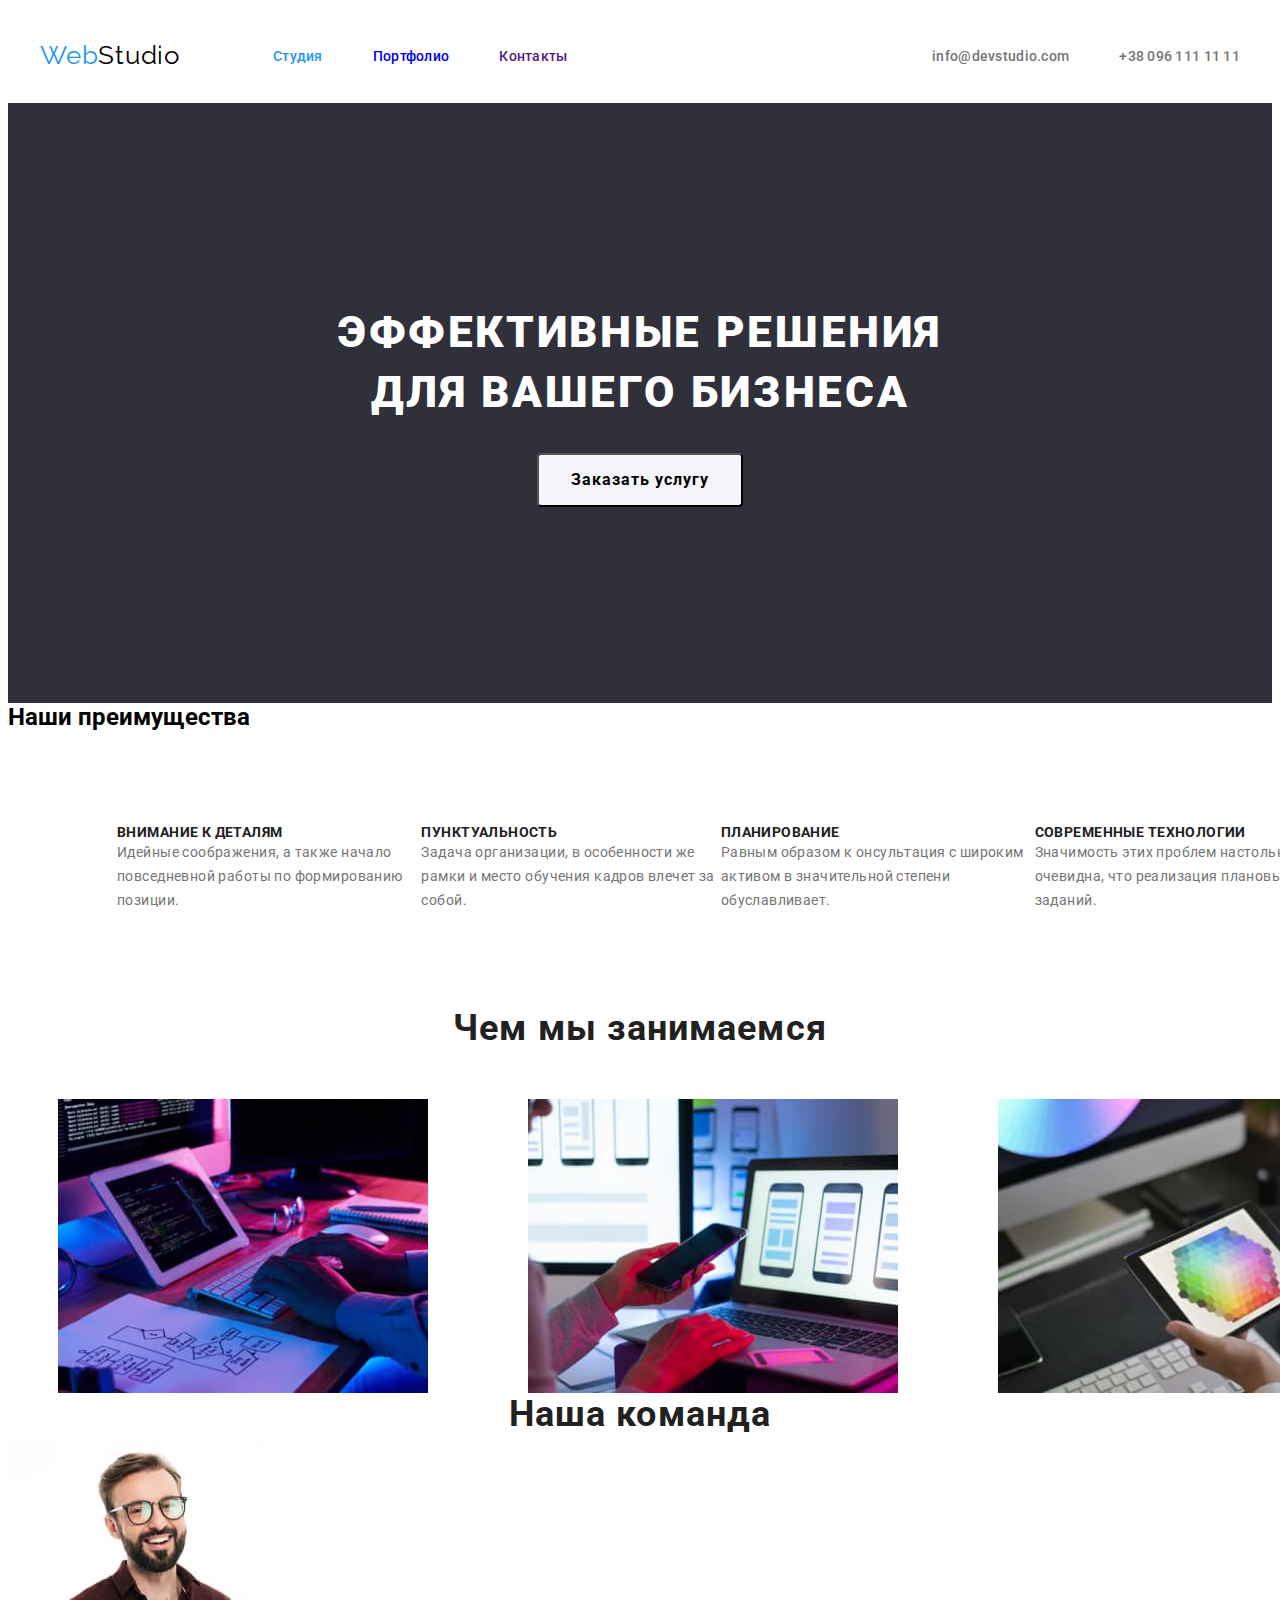
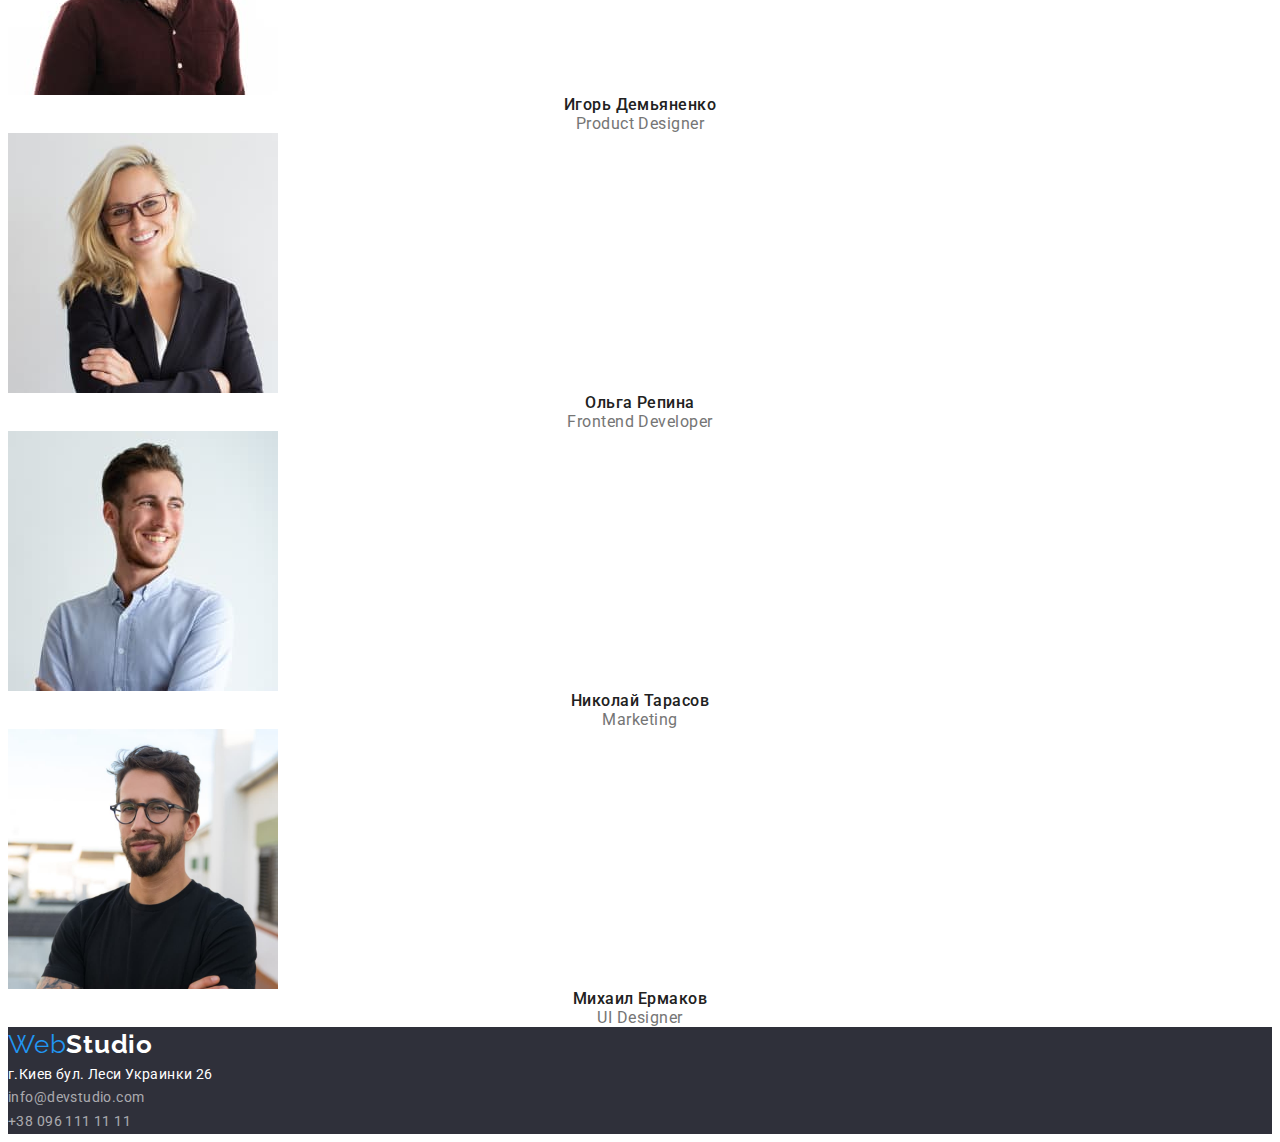
==== index.html @ 756ed8ec "начало" ====
<!DOCTYPE html>
<html lang="ru">
  <head>
    <meta charset="UTF-8" />
    <meta http-equiv="X-UA-Compatible" content="IE=edge" />
    <meta name="viewport" content="width=device-width, initial-scale=1.0" />
    <title>Document</title>
    <link rel="preconnect" href="https://fonts.gstatic.com" />
    <link
      href="https://fonts.googleapis.com/css2?family=Raleway:wght@700&family=Roboto:wght@400;500;700;900&display=swap"
      rel="stylesheet"
    />
    <link
      rel="stylesheet"
      href="https://cdnjs.cloudflare.com/ajax/libs/modern-normalize/1.1.0/modern-normalize.min.css"
      integrity="sha512-wpPYUAdjBVSE4KJnH1VR1HeZfpl1ub8YT/NKx4PuQ5NmX2tKuGu6U/JRp5y+Y8XG2tV+wKQpNHVUX03MfMFn9Q=="
      crossorigin="anonymous"
      referrerpolicy="no-referrer"
    />
    <link rel="stylesheet" href="./css/styles.css" />
  </head>
  <body>
    <header class="header">
      <div class="container header-container">
        <nav class="header-nav">
          <a class="logo link" href="./index.html">Web<span class="logo-black">Studio</span> </a>
          <ul class="header-menu list">
            <li class="menu-list">
              <a class="menu-list-link link current" href="./index.html">Студия</a>
            </li>
            <li class="menu-list">
              <a class="menu-list-link link" href="./portfolio.html">Портфолио</a>
            </li>
            <li class="menu-list"><a class="menu-list-link link" href="">Контакты</a></li>
          </ul>
        </nav>
        <ul class="contacts-header list">
          <li class="contacts-header-list">
            <a class="contacts-header-mail-link link" href="mailto:info@devstudio.com"
              >info@devstudio.com</a
            >
          </li>
          <li class="contacts-header-list">
            <a class="contacts-header-phone-link link" href="tel:+380961111111"
              >+38 096 111 11 11</a
            >
          </li>
        </ul>
      </div>
    </header>
    <!-- hero -->
    <main>
      <section class="hero">
        <h1 class="titel-hero">Эффективные решения<br />для вашего бизнеса</h1>
        <button type="button" class="modal-button">Заказать услугу</button>
      </section>
      <!-- advantages -->
      <section>
        <!--скрыть заголовок-->
        <h2>Наши преимущества</h2>
        <ul class="advantages container">
          <li class="list">
            <h3 class="advantages-titel">Внимание к деталям</h3>
            <p class="advantages-text">
              Идейные соображения, а также начало повседневной работы по формированию позиции.
            </p>
          </li>
          <li class="list">
            <h3 class="advantages-titel">Пунктуальность</h3>
            <p class="advantages-text">
              Задача организации, в особенности же рамки и место обучения кадров влечет за собой.
            </p>
          </li>
          <li class="list">
            <h3 class="advantages-titel">Планирование</h3>
            <p class="advantages-text">
              Равным образом к онсультация с широким активом в значительной степени обуславливает.
            </p>
          </li>
          <li class="list">
            <h3 class="advantages-titel">Современные технологии</h3>
            <p class="advantages-text">
              Значимость этих проблем настолько очевидна, что реализация плановых заданий.
            </p>
          </li>
        </ul>
      </section>
      <!-- job -->
      <section>
        <h2 class="job">Чем мы занимаемся</h2>
        <ul class="job-list">
          <li class="list">
            <img class="job-list-img" src="./imeges/job/1.jpg" alt="Верстка сайта" width="370" />
          </li>
          <li class="list">
            <img
              class="job-list-img"
              src="./imeges/job/2.jpg"
              alt="Адаптация для разных устройств"
              width="370"
            />
          </li>
          <li class="list">
            <img
              class="job-list-img"
              src="./imeges/job/3.jpg"
              alt="Подбор цветовой гаммы"
              width="370"
            />
          </li>
        </ul>
      </section>
      <!-- team -->
      <section>
        <h2 class="team-titel">Наша команда</h2>
        <ul class="team-list">
          <li class="list">
            <img src="./imeges/team/1.jpg" alt="фото Игоря Демьяненко" width="270" />
            <h3 class="team-name">Игорь Демьяненко</h3>
            <p lang="en" class="position">Product Designer</p>
          </li>
          <li class="list">
            <img src="./imeges/team/2.jpg" alt="фото Ольги Репиной" width="270" />
            <h3 class="team-name">Ольга Репина</h3>
            <p lang="en" class="position">Frontend Developer</p>
          </li>
          <li class="list">
            <img src="./imeges/team/3.jpg" alt="фото Николая Тарасова" width="270" />
            <h3 class="team-name">Николай Тарасов</h3>
            <p lang="en" class="position">Marketing</p>
          </li>
          <li class="list">
            <img src="./imeges/team/4.jpg" alt="фото Михаила Ермакова" width="270" />
            <h3 class="team-name">Михаил Ермаков</h3>
            <p lang="en" class="position">UI Designer</p>
          </li>
        </ul>
      </section>
    </main>
    <!-- footer -->
    <footer class="footer">
      <a class="logo link" href="./index.html">Web<span class="logo-white">Studio</span></a>
      <address class="address">
        <ul class="footer-list list">
          <li>
            <a
              class="footer-list-address link"
              href="https://goo.gl/maps/URizzxRPcftidG8c9"
              target="_blank"
              rel="nooperer noreferrer"
              >г.Киев бул. Леси Украинки 26</a
            >
          </li>
          <li>
            <a class="footer-link-mail link" href="mailto:info@devstudio.com">info@devstudio.com</a>
          </li>
          <li><a class="footer-link-tel link" href="tel:+380961111111">+38 096 111 11 11</a></li>
        </ul>
      </address>
    </footer>
  </body>
</html>
---- css/styles.css ----
:root {
  --main-font: 'Roboto', sans-serif;
  --secondary-font: ;
  --accent-color: #2196f3;
  --background-color: #2F303A;
  --contact-head: #757575;
  --titel-hero-button: #FFFFFF;
  --bacground-button: #F5F4FA;
}
h1,
h2,
h3,
h4,
h5,
h6,
p {
  margin-top: 0;
  margin-bottom: 0;
}
ul,
ol {
  margin-top: 0;
  margin-bottom: 0;
  padding-left: 0;
}
img {
  display: block;
}
body {
  font-family: var(--main-font);
}
.list {
  list-style: none;
}
.link {
  text-decoration: none;
}

/* header */
.header {
  padding-top: 32px;
  padding-bottom: 32px;
}
.container {
  width: 1200px;
  margin: 0 auto;
  padding-left: 15px;
  padding-right: 15px;
}
.header-container {
  display: flex;
}
.header-nav {
  display: flex;
  align-items: center;
}
.header-menu {
  display: flex;
}
.contacts-header {
  display: flex;
  align-items: center;
  margin-left: auto;
}
.logo {
  font-family: 'Raleway', sans-serif;
  font-weight: 400;
  font-size: 26px;
  line-height: 1.2;
  letter-spacing: 0.03em;
  color: var(--accent-color);
  margin-right: 93px;
}
.menu-list:not(:last-child) {
  margin-right: 50px;
}
.logo-black {
  font-family: 'Raleway', sans-serif;
  font-weight: 400;
  font-size: 26px;
  line-height: 1.2;
  letter-spacing: 0.03em;
  color: #000;
}

.menu-list-link {
  font-weight: 500;
  font-size: 14px;
  line-height: 1.14;
  letter-spacing: 0.02em;
  }
.current {
  color: var(--accent-color);
}
.menu-list-link:hover,
.menu-list-link:focus {
  color: var(--accent-color);
}
.contacts-header-mail-link {
  font-weight: 500;
  font-size: 14px;
  line-height: 1.14;
  letter-spacing: 0.02em;
  color: var(--contact-head);
  margin-left: auto;
  }
.contacts-header-phone-link {
  font-weight: 500;
  font-size: 14px;
  line-height: 1.14;
  letter-spacing: 0.02em;
  color: var(--contact-head);
  margin-left: 50px;
  }
.contacts-header-mail-link:hover,
.contacts-header-mail-link:focus {
  color: var(--accent-color);
}
.contacts-header-phone-link:hover,
.contacts-header-phone-link:focus {
  color: var(--accent-color);
}

/* hero */
.titel-hero {
font-weight: 900;
font-size: 44px;
line-height: 1.36;
text-align: center;
letter-spacing: 0.06em;
text-transform: uppercase;
color: var(--titel-hero-button);
margin-right: auto;
padding: 200px 0px 30px 0px;
}
.hero {
  background-color: var(--background-color);
  height: 600px;
   }
.modal-button {
border-radius: 4px;
font-family: inherit;
font-weight: 700;
font-size: 16px;
line-height: 1.87;
display: flex;
align-items: center;
text-align: center;
letter-spacing: 0.06em;
cursor: pointer;
background: var(--bacground-button);
padding: 10px 32px;
margin-right: auto;
margin-left: auto;
}
.modal-button:hover,
.modal-button:focus {
  color: var(--titel-hero-button);
  background: var(--accent-color);
}
/* advantages */
.advantages {
  display: flex;
  margin: 94px 94px;
}
.advantages-titel {
font-weight: 700;
font-size: 14px;
line-height: 1.14;
letter-spacing: 0.03em;
text-transform: uppercase;
color: #212121;
}
.advantages-text {
font-weight: 400;
font-size: 14px;
line-height: 1.71;
letter-spacing: 0.03em;
color: #757575;
}
.titel2 {
font-weight: 700;
font-size: 36px;
line-height: 1.17;
text-align: center;
letter-spacing: 0.03em;
color: #212121;
}
.position {
font-weight: 400;
font-size: 16px;
line-height: 1.19
text-align: center;
letter-spacing: 0.03em;
color: #757575;
}
.titel3-name {
font-weight: 500;
font-size: 16px;
line-height: 1.19;
letter-spacing: 0.03em;
color: #212121;
}
/* job  */
.job {
  margin-bottom: 50px;
}
.job-list{
  display: flex;
  }
  .job-list-img {
    margin-left: 50px;
    margin-right: 50px;
  }
.job, .team-titel {
font-weight: 700;
font-size: 36px;
line-height: 1.17;
text-align: center;
letter-spacing: 0.03em;
color: #212121;
}
/* team */
.team-name {
font-weight: 500;
font-size: 16px;
line-height: 1.19;
text-align: center;
letter-spacing: 0.03em;
color: #212121;
}
.position {
font-weight: 400;
font-size: 16px;
line-height: 1.19;
text-align: center;
letter-spacing: 0.03em;
color: #757575;
}
.logo-white {
font-weight: 700;
font-size: 26px;
line-height: 1.35;
letter-spacing: 0.03em;
color: #FFFFFF;
}
/* footer */
.address {
  font-style: normal
}
.footer {
  background: var(--background-color);
}
.footer-list-address {
font-weight: 400;
font-size: 14px;
line-height: 1.71;
letter-spacing: 0.03em;
color: #FFFFFF;
}
.footer-link-mail {
font-weight: 400;
font-size: 14px;
line-height: 1.71;
letter-spacing: 0.03em;
color: #FFFFFF99;
}
.footer-link-tel {
font-weight: 400;
font-size: 14px;
line-height: 1.71;
letter-spacing: 0.03em;
color: #FFFFFF99;
}
/* Портфолио */
.modal-button-portfolio {
font-weight: 500;
font-size: 16px;
line-height: 1.62;
text-align: center;
letter-spacing: 0.03em;
color: #212121;
cursor: pointer;
font-family: inherit;
}
.modal-button-portfolio:hover,
.modal-button-portfolio:focus {
color: var(--titel-hero-button);
background: var(--accent-color);
}
.list-portfolio {
font-weight: 700;
font-size: 18px;
line-height: 2;
letter-spacing: 0.06em;
color: #212121;
} 
.list-portfolio-category {
font-weight: 400;
font-size: 16px;
line-height: 1.87;
letter-spacing: 0.03em;
color: #757575;
}
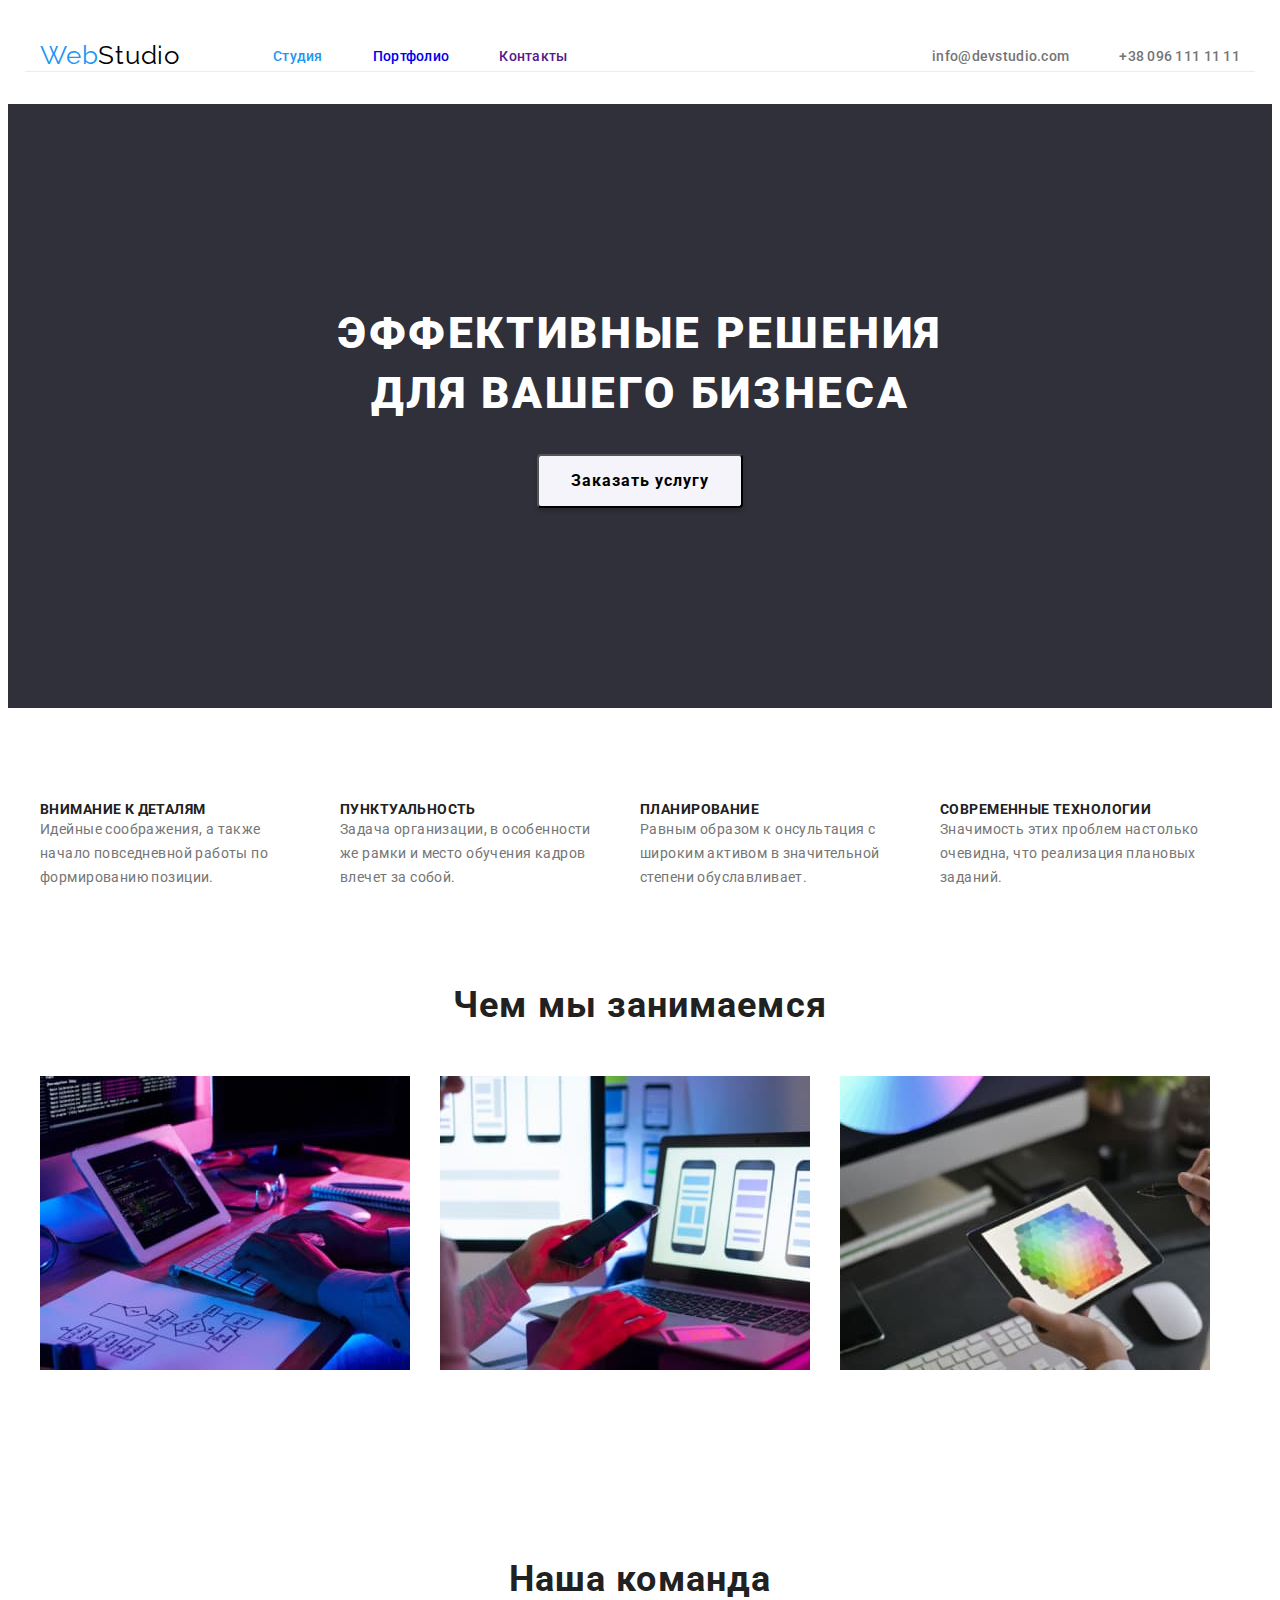
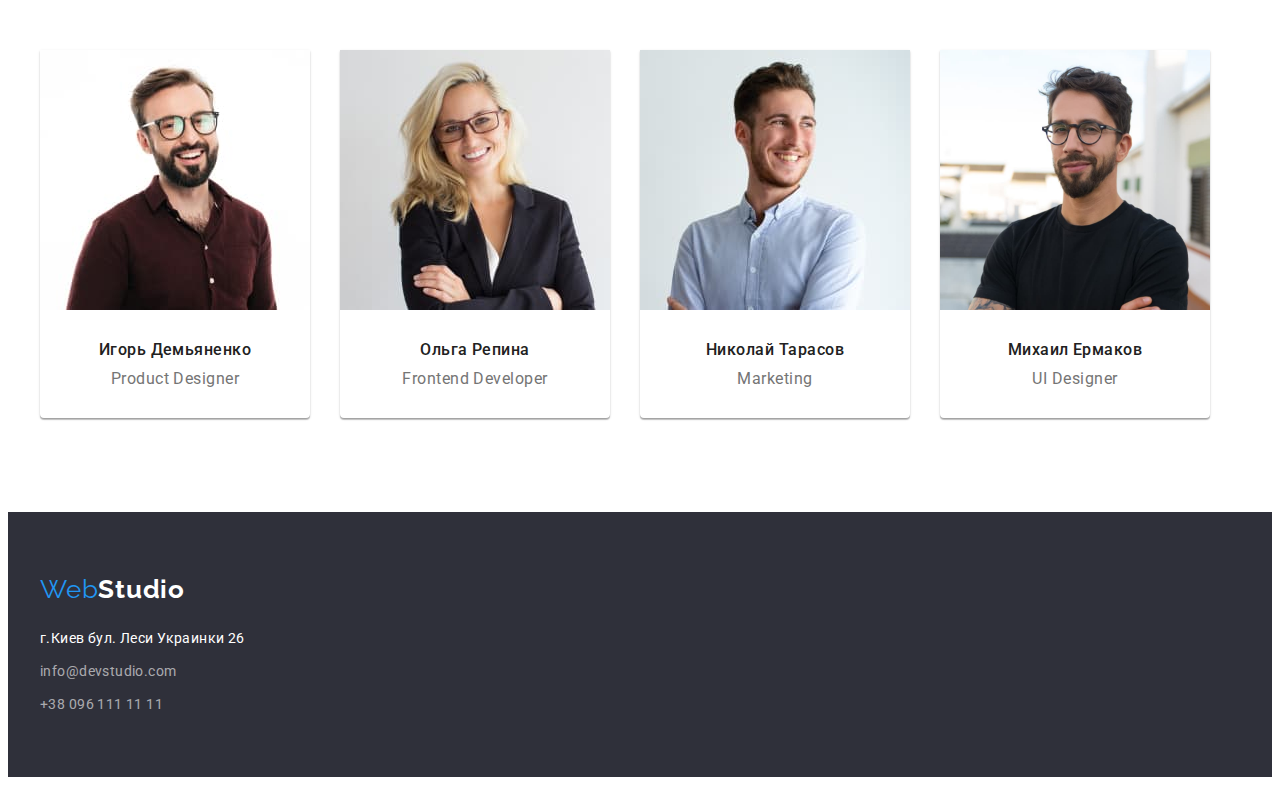
==== commit 15ecf431: "Начал портфолио" ====
--- a/index.html
+++ b/index.html
@@ -55,108 +55,128 @@
         <button type="button" class="modal-button">Заказать услугу</button>
       </section>
       <!-- advantages -->
-      <section>
-        <!--скрыть заголовок-->
-        <h2>Наши преимущества</h2>
-        <ul class="advantages container">
-          <li class="list">
-            <h3 class="advantages-titel">Внимание к деталям</h3>
-            <p class="advantages-text">
-              Идейные соображения, а также начало повседневной работы по формированию позиции.
-            </p>
-          </li>
-          <li class="list">
-            <h3 class="advantages-titel">Пунктуальность</h3>
-            <p class="advantages-text">
-              Задача организации, в особенности же рамки и место обучения кадров влечет за собой.
-            </p>
-          </li>
-          <li class="list">
-            <h3 class="advantages-titel">Планирование</h3>
-            <p class="advantages-text">
-              Равным образом к онсультация с широким активом в значительной степени обуславливает.
-            </p>
-          </li>
-          <li class="list">
-            <h3 class="advantages-titel">Современные технологии</h3>
-            <p class="advantages-text">
-              Значимость этих проблем настолько очевидна, что реализация плановых заданий.
-            </p>
-          </li>
-        </ul>
+      <section class="section-advantages">
+        <div class="container">
+          <!--скрыть заголовок-->
+          <h2 hidden>Наши преимущества</h2>
+          <ul class="advantages">
+            <li class="advantages-list list">
+              <h3 class="advantages-titel">Внимание к деталям</h3>
+              <p class="advantages-text">
+                Идейные соображения, а также начало повседневной работы по формированию позиции.
+              </p>
+            </li>
+            <li class="advantages-list list">
+              <h3 class="advantages-titel">Пунктуальность</h3>
+              <p class="advantages-text">
+                Задача организации, в особенности же рамки и место обучения кадров влечет за собой.
+              </p>
+            </li>
+            <li class="advantages-list list">
+              <h3 class="advantages-titel">Планирование</h3>
+              <p class="advantages-text">
+                Равным образом к онсультация с широким активом в значительной степени обуславливает.
+              </p>
+            </li>
+            <li class="advantages-list list">
+              <h3 class="advantages-titel">Современные технологии</h3>
+              <p class="advantages-text">
+                Значимость этих проблем настолько очевидна, что реализация плановых заданий.
+              </p>
+            </li>
+          </ul>
+        </div>
       </section>
       <!-- job -->
-      <section>
-        <h2 class="job">Чем мы занимаемся</h2>
-        <ul class="job-list">
-          <li class="list">
-            <img class="job-list-img" src="./imeges/job/1.jpg" alt="Верстка сайта" width="370" />
-          </li>
-          <li class="list">
-            <img
-              class="job-list-img"
-              src="./imeges/job/2.jpg"
-              alt="Адаптация для разных устройств"
-              width="370"
-            />
-          </li>
-          <li class="list">
-            <img
-              class="job-list-img"
-              src="./imeges/job/3.jpg"
-              alt="Подбор цветовой гаммы"
-              width="370"
-            />
-          </li>
-        </ul>
+      <section class="section-job">
+        <div class="container">
+          <h2 class="job">Чем мы занимаемся</h2>
+          <ul class="job-list">
+            <li class="job-list-item list">
+              <img class="job-list-img" src="./imeges/job/1.jpg" alt="Верстка сайта" width="370" />
+            </li>
+            <li class="job-list-item list">
+              <img
+                class="job-list-img"
+                src="./imeges/job/2.jpg"
+                alt="Адаптация для разных устройств"
+                width="370"
+              />
+            </li>
+            <li class="job-list-item list">
+              <img
+                class="job-list-img"
+                src="./imeges/job/3.jpg"
+                alt="Подбор цветовой гаммы"
+                width="370"
+              />
+            </li>
+          </ul>
+        </div>
       </section>
       <!-- team -->
-      <section>
-        <h2 class="team-titel">Наша команда</h2>
-        <ul class="team-list">
-          <li class="list">
-            <img src="./imeges/team/1.jpg" alt="фото Игоря Демьяненко" width="270" />
-            <h3 class="team-name">Игорь Демьяненко</h3>
-            <p lang="en" class="position">Product Designer</p>
-          </li>
-          <li class="list">
-            <img src="./imeges/team/2.jpg" alt="фото Ольги Репиной" width="270" />
-            <h3 class="team-name">Ольга Репина</h3>
-            <p lang="en" class="position">Frontend Developer</p>
-          </li>
-          <li class="list">
-            <img src="./imeges/team/3.jpg" alt="фото Николая Тарасова" width="270" />
-            <h3 class="team-name">Николай Тарасов</h3>
-            <p lang="en" class="position">Marketing</p>
-          </li>
-          <li class="list">
-            <img src="./imeges/team/4.jpg" alt="фото Михаила Ермакова" width="270" />
-            <h3 class="team-name">Михаил Ермаков</h3>
-            <p lang="en" class="position">UI Designer</p>
-          </li>
-        </ul>
+      <section class="section-team">
+        <div class="container">
+          <h2 class="team-titel">Наша команда</h2>
+          <ul class="team-list">
+            <li class="team-list-item list">
+              <img src="./imeges/team/1.jpg" alt="фото Игоря Демьяненко" width="270" />
+              <div class="team-box">
+                <h3 class="team-name">Игорь Демьяненко</h3>
+                <p lang="en" class="position">Product Designer</p>
+              </div>
+            </li>
+            <li class="team-list-item list">
+              <img src="./imeges/team/2.jpg" alt="фото Ольги Репиной" width="270" />
+              <div class="team-box">
+                <h3 class="team-name">Ольга Репина</h3>
+                <p lang="en" class="position">Frontend Developer</p>
+              </div>
+            </li>
+            <li class="team-list-item list">
+              <img src="./imeges/team/3.jpg" alt="фото Николая Тарасова" width="270" />
+              <div class="team-box">
+                <h3 class="team-name">Николай Тарасов</h3>
+                <p lang="en" class="position">Marketing</p>
+              </div>
+            </li>
+            <li class="team-list-item list">
+              <img src="./imeges/team/4.jpg" alt="фото Михаила Ермакова" width="270" />
+              <div class="team-box">
+                <h3 class="team-name">Михаил Ермаков</h3>
+                <p lang="en" class="position">UI Designer</p>
+              </div>
+            </li>
+          </ul>
+        </div>
       </section>
     </main>
     <!-- footer -->
     <footer class="footer">
-      <a class="logo link" href="./index.html">Web<span class="logo-white">Studio</span></a>
-      <address class="address">
-        <ul class="footer-list list">
-          <li>
-            <a
-              class="footer-list-address link"
-              href="https://goo.gl/maps/URizzxRPcftidG8c9"
-              target="_blank"
-              rel="nooperer noreferrer"
-              >г.Киев бул. Леси Украинки 26</a
-            >
-          </li>
-          <li>
-            <a class="footer-link-mail link" href="mailto:info@devstudio.com">info@devstudio.com</a>
-          </li>
-          <li><a class="footer-link-tel link" href="tel:+380961111111">+38 096 111 11 11</a></li>
-        </ul>
-      </address>
+      <div class="container">
+        <a class="logo link" href="./index.html">Web<span class="logo-white">Studio</span></a>
+        <address class="address">
+          <ul class="footer-list list">
+            <li class="footer-list-item">
+              <a
+                class="footer-list-address link"
+                href="https://goo.gl/maps/URizzxRPcftidG8c9"
+                target="_blank"
+                rel="nooperer noreferrer"
+                >г.Киев бул. Леси Украинки 26</a
+              >
+            </li>
+            <li class="footer-list-item">
+              <a class="footer-link-mail link" href="mailto:info@devstudio.com"
+                >info@devstudio.com</a
+              >
+            </li>
+            <li class="footer-list-item">
+              <a class="footer-link-tel link" href="tel:+380961111111">+38 096 111 11 11</a>
+            </li>
+          </ul>
+        </address>
+      </div>
     </footer>
   </body>
 </html>
--- a/css/styles.css
+++ b/css/styles.css
@@ -49,6 +49,8 @@
 }
 .header-container {
   display: flex;
+  border-bottom: 1px solid #ECECEC;
+
 }
 .header-nav {
   display: flex;
@@ -130,13 +132,15 @@
 letter-spacing: 0.06em;
 text-transform: uppercase;
 color: var(--titel-hero-button);
-margin-right: auto;
-padding: 200px 0px 30px 0px;
+margin-right: 0 auto;
+margin-bottom: 30px;
 }
 .hero {
   background-color: var(--background-color);
-  height: 600px;
-   }
+  max-width: 1600;  
+  padding-top: 200px;
+  padding-bottom: 200px;
+}
 .modal-button {
 border-radius: 4px;
 font-family: inherit;
@@ -152,6 +156,8 @@
 padding: 10px 32px;
 margin-right: auto;
 margin-left: auto;
+box-shadow: 0px 4px 4px rgba(0, 0, 0, 0.15);
+border-radius: 4px;
 }
 .modal-button:hover,
 .modal-button:focus {
@@ -161,8 +167,17 @@
 /* advantages */
 .advantages {
   display: flex;
-  margin: 94px 94px;
-}
+   }
+   .section-advantages {
+     padding-top: 94px;
+     padding-bottom: 94px;
+   }
+   .advantages-list:not(:last-child) {
+     margin-right: 30px;
+  }
+  .advantages-list {
+    width: 270px;
+  }
 .advantages-titel {
 font-weight: 700;
 font-size: 14px;
@@ -202,25 +217,48 @@
 color: #212121;
 }
 /* job  */
-.job {
-  margin-bottom: 50px;
+.section-job {
+  padding-bottom: 94px;
+}
+
+.job-list-item:not(:last-child) {
+ margin-right: 30px;
 }
 .job-list{
   display: flex;
   }
-  .job-list-img {
-    margin-left: 50px;
-    margin-right: 50px;
-  }
-.job, .team-titel {
+  .job, .team-titel {
 font-weight: 700;
 font-size: 36px;
 line-height: 1.17;
 text-align: center;
 letter-spacing: 0.03em;
 color: #212121;
+margin-bottom: 50px;
+
 }
 /* team */
+.section-team {
+  padding-top: 94px;
+  padding-bottom: 94px;
+}
+.team-list {
+  display: flex;
+}
+.team-list-item {
+  background: #FFFFFF;
+box-shadow: 0px 1px 3px rgba(0, 0, 0, 0.12), 0px 1px 1px rgba(0, 0, 0, 0.14), 0px 2px 1px rgba(0, 0, 0, 0.2);
+border-radius: 0px 0px 4px 4px;
+}
+.team-list-item:not(:last-child) {
+margin-right: 30px;
+}
+.team-box {
+  padding-top: 30px;
+  padding-bottom: 30px;
+  padding-left: 32px;
+  padding-right: 32px;
+}
 .team-name {
 font-weight: 500;
 font-size: 16px;
@@ -228,6 +266,7 @@
 text-align: center;
 letter-spacing: 0.03em;
 color: #212121;
+margin-bottom: 10px;
 }
 .position {
 font-weight: 400;
@@ -250,6 +289,10 @@
 }
 .footer {
   background: var(--background-color);
+  padding: 60px 0px;
+}
+.footer-list-item:not(:last-child) {
+  margin-bottom: 9px;
 }
 .footer-list-address {
 font-weight: 400;
@@ -258,6 +301,10 @@
 letter-spacing: 0.03em;
 color: #FFFFFF;
 }
+.footer .logo {
+  margin-bottom: 20px;
+  display: block;
+}
 .footer-link-mail {
 font-weight: 400;
 font-size: 14px;
@@ -273,6 +320,16 @@
 color: #FFFFFF99;
 }
 /* Портфолио */
+.portfolio-btn {
+display: flex;
+text-align: center;
+margin-left: auto;
+margin-right: auto;
+}
+.portfolio-list-s {
+  display: flex;
+  flex-wrap: wrap;
+}
 .modal-button-portfolio {
 font-weight: 500;
 font-size: 16px;
